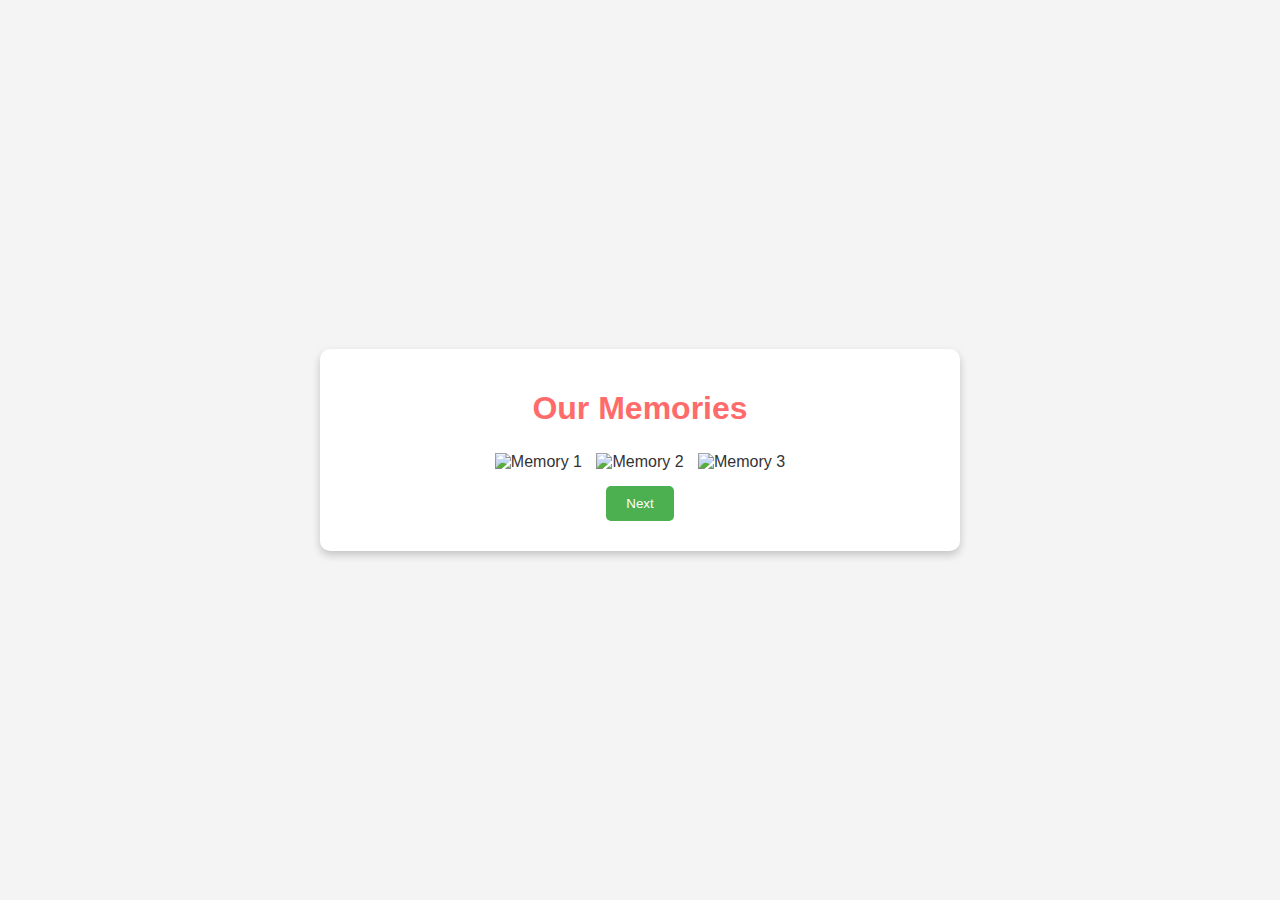
==== collage.html @ e09d3aa4 "Create collage.html" ====
<!DOCTYPE html>
<html lang="en">
<head>
    <meta charset="UTF-8">
    <meta name="viewport" content="width=device-width, initial-scale=1.0">
    <title>Picture Collage</title>
    <link rel="stylesheet" href="styles.css">
</head>
<body>
    <div class="container">
        <h1>Our Memories</h1>
        <div class="gallery">
            <img src="image1.jpg" alt="Memory 1">
            <img src="image2.jpg" alt="Memory 2">
            <img src="image3.jpg" alt="Memory 3">
            <!-- You can upload more pictures here -->
        </div>
        <button onclick="location.href='stylish-text.html'">Next</button>
    </div>
</body>
</html>
---- styles.css ----
body {
    font-family: Arial, sans-serif;
    background-color: #f4f4f4;
    color: #333;
    margin: 0;
    padding: 0;
    display: flex;
    justify-content: center;
    align-items: center;
    height: 100vh;
    text-align: center;
}

.container {
    background-color: white;
    border-radius: 10px;
    padding: 20px;
    box-shadow: 0 4px 8px rgba(0, 0, 0, 0.2);
    width: 80%;
    max-width: 600px;
}

h1 {
    color: #ff6b6b;
}

button {
    background-color: #4CAF50;
    color: white;
    border: none;
    padding: 10px 20px;
    border-radius: 5px;
    cursor: pointer;
    margin: 10px;
}

button:hover {
    background-color: #45a049;
}

#no-btn {
    background-color: #ff4747;
}

#no-btn:hover {
    background-color: #ff0000;
}

.gallery img {
    width: 150px;
    height: auto;
    margin: 5px;
}

.stylish-text .fancy-text {
    font-size: 24px;
    font-style: italic;
    color: #6a1b9a;
    text-shadow: 2px 2px #ffcc80;
    margin-bottom: 10px;
}

.gif-container img {
    width: 400px;
    height: auto;
}
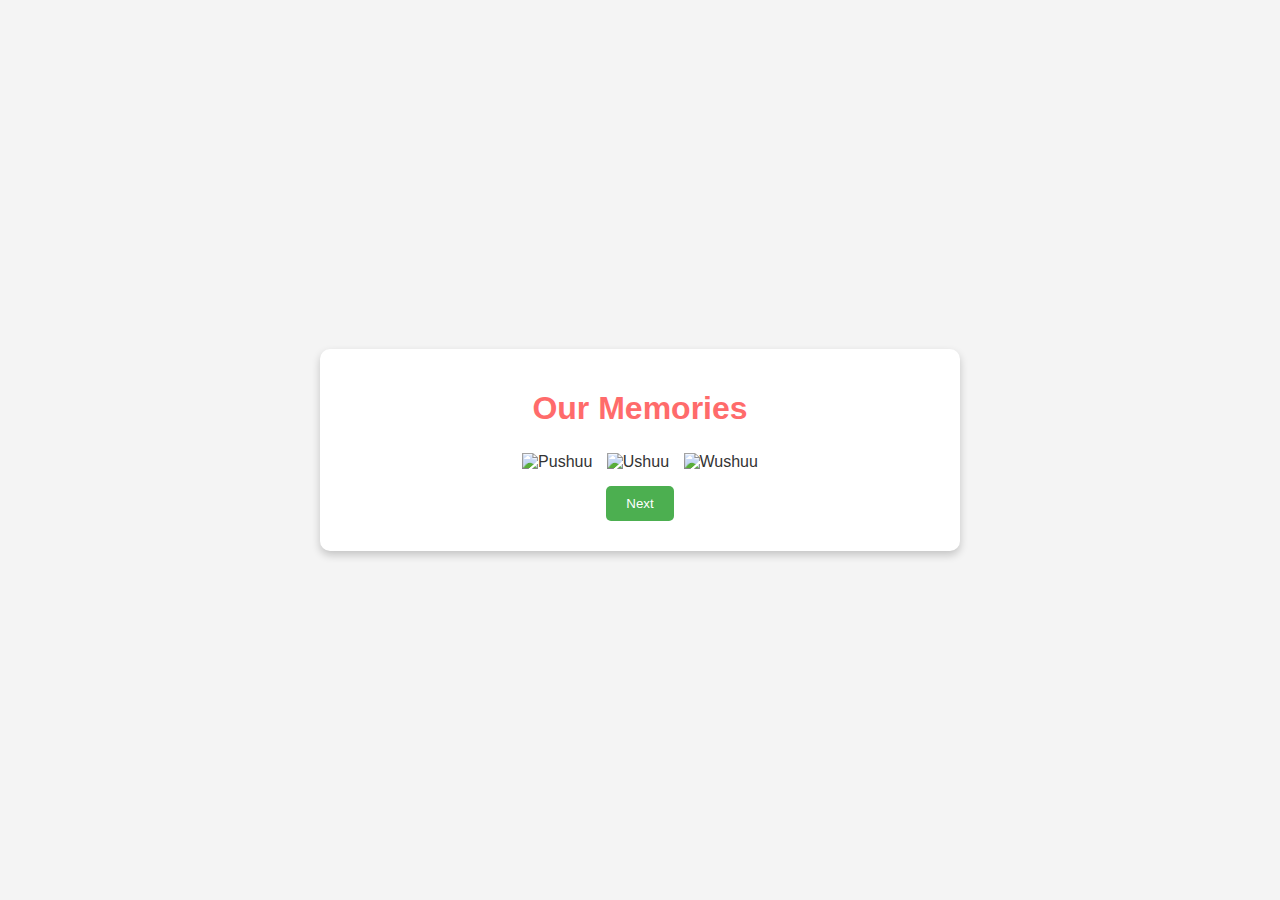
==== commit 7f18e523: "Images and gifs" ====
--- a/collage.html
+++ b/collage.html
@@ -10,12 +10,12 @@
     <div class="container">
         <h1>Our Memories</h1>
         <div class="gallery">
-            <img src="image1.jpg" alt="Memory 1">
-            <img src="image2.jpg" alt="Memory 2">
-            <img src="image3.jpg" alt="Memory 3">
+            <img src="images/image1.jpg" alt="Pushuu">
+            <img src="images/image2.jpg" alt="Ushuu">
+            <img src="images/image3.jpg" alt="Wushuu">
             <!-- You can upload more pictures here -->
         </div>
-        <button onclick="location.href='stylish-text.html'">Next</button>
+        <button onclick="location.href='stylishtext.html'">Next</button>
     </div>
 </body>
 </html>
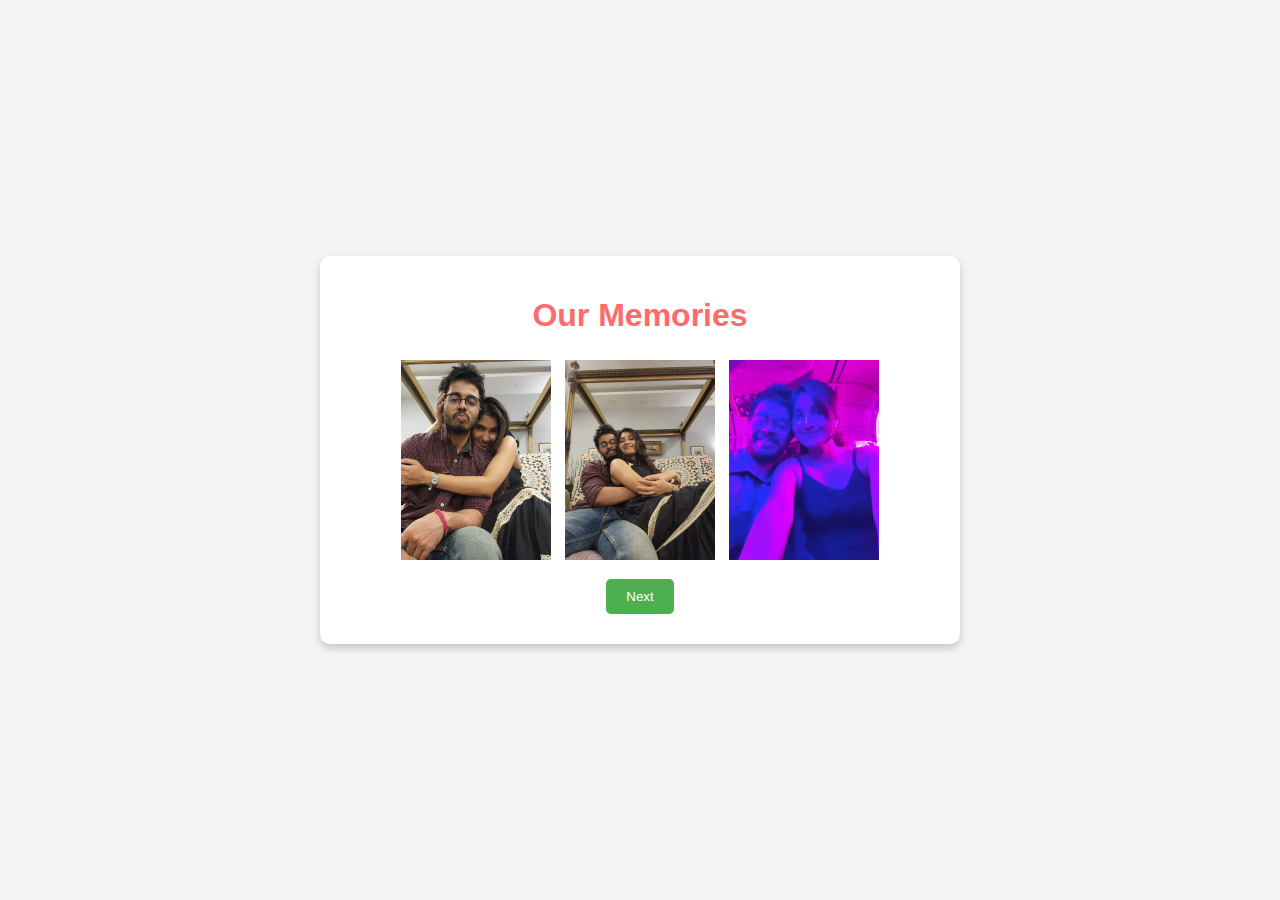
==== commit cf6feed0: "Update collage.html" ====
--- a/collage.html
+++ b/collage.html
@@ -10,9 +10,9 @@
     <div class="container">
         <h1>Our Memories</h1>
         <div class="gallery">
-            <img src="images/image1.jpg" alt="Pushuu">
-            <img src="images/image2.jpg" alt="Ushuu">
-            <img src="images/image3.jpg" alt="Wushuu">
+            <img src="images/image1.jpeg" alt="Pushuu">
+            <img src="images/image2.jpeg" alt="Ushuu">
+            <img src="images/image3.jpeg" alt="Wushuu">
             <!-- You can upload more pictures here -->
         </div>
         <button onclick="location.href='stylishtext.html'">Next</button>
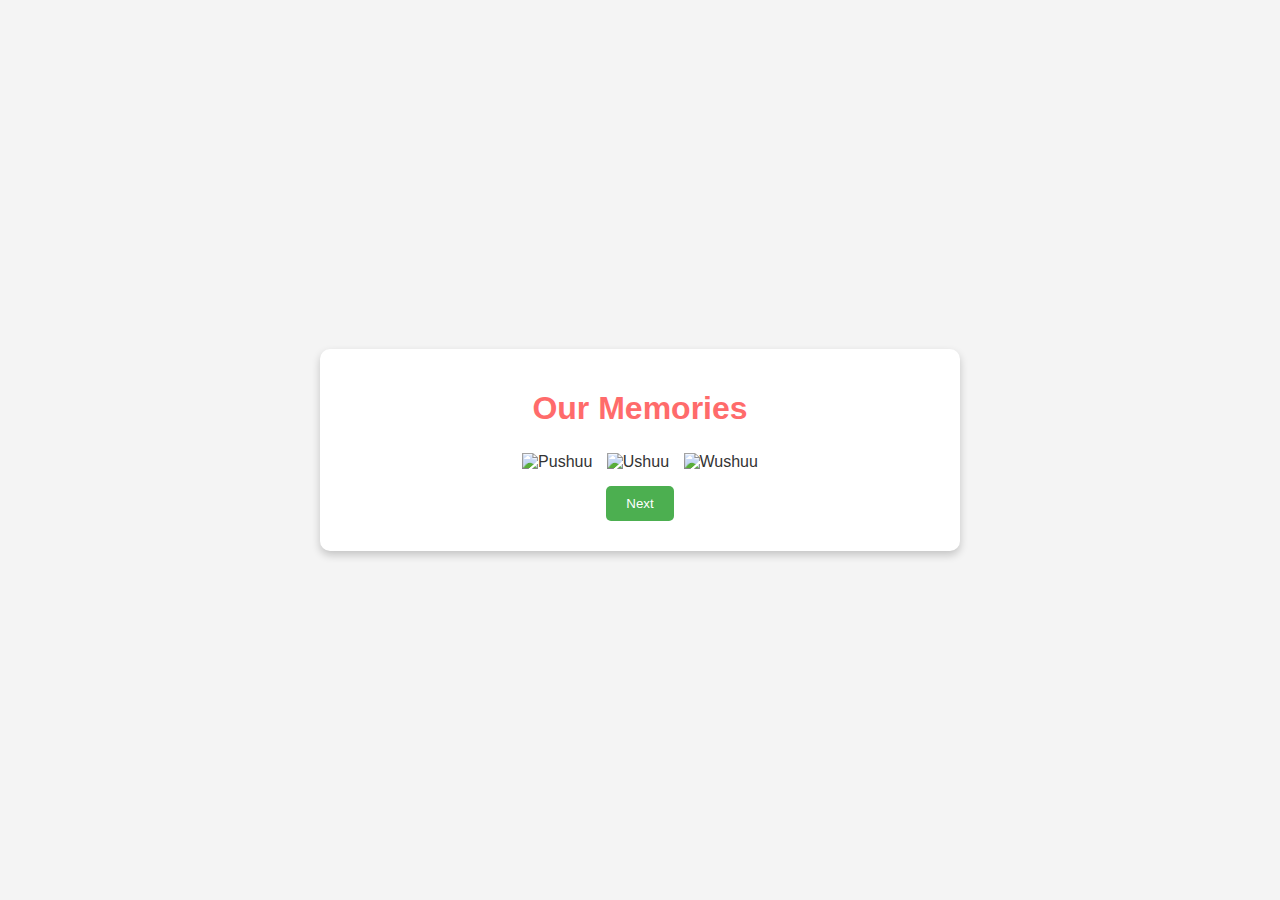
==== commit 1d1674dd: "November Anniversary" ====
--- a/collage.html
+++ b/collage.html
@@ -10,9 +10,9 @@
     <div class="container">
         <h1>Our Memories</h1>
         <div class="gallery">
-            <img src="images/image1.jpeg" alt="Pushuu">
-            <img src="images/image2.jpeg" alt="Ushuu">
-            <img src="images/image3.jpeg" alt="Wushuu">
+            <img src="images1/image1.jpg" alt="Pushuu">
+            <img src="images1/image2.jpg" alt="Ushuu">
+            <img src="images1/image3.jpg" alt="Wushuu">
             <!-- You can upload more pictures here -->
         </div>
         <button onclick="location.href='stylishtext.html'">Next</button>
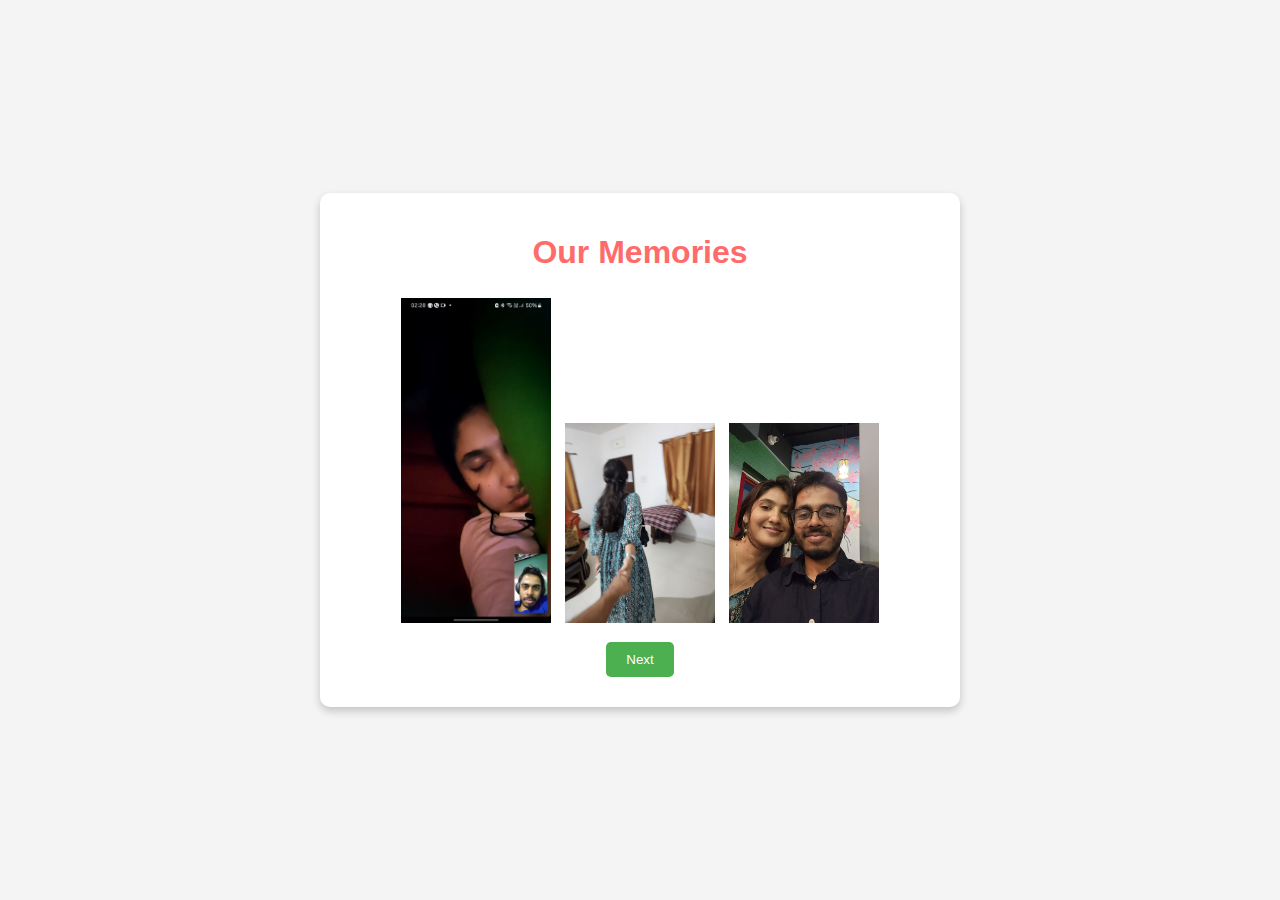
==== commit e1fccc15: "Image and gif fix" ====
--- a/collage.html
+++ b/collage.html
@@ -10,9 +10,9 @@
     <div class="container">
         <h1>Our Memories</h1>
         <div class="gallery">
-            <img src="images1/image1.jpg" alt="Pushuu">
-            <img src="images1/image2.jpg" alt="Ushuu">
-            <img src="images1/image3.jpg" alt="Wushuu">
+            <img src="images1/image1.jpeg" alt="Pushuu">
+            <img src="images1/image2.jpeg" alt="Ushuu">
+            <img src="images1/image3.jpeg" alt="Wushuu">
             <!-- You can upload more pictures here -->
         </div>
         <button onclick="location.href='stylishtext.html'">Next</button>
--- a/styles.css
+++ b/styles.css
@@ -61,6 +61,7 @@
 }
 
 .gif-container img {
-    width: 400px;
+    max-width: 100%;
     height: auto;
+    flex-shrink: 0; /* Prevents images from shrinking */
 }
